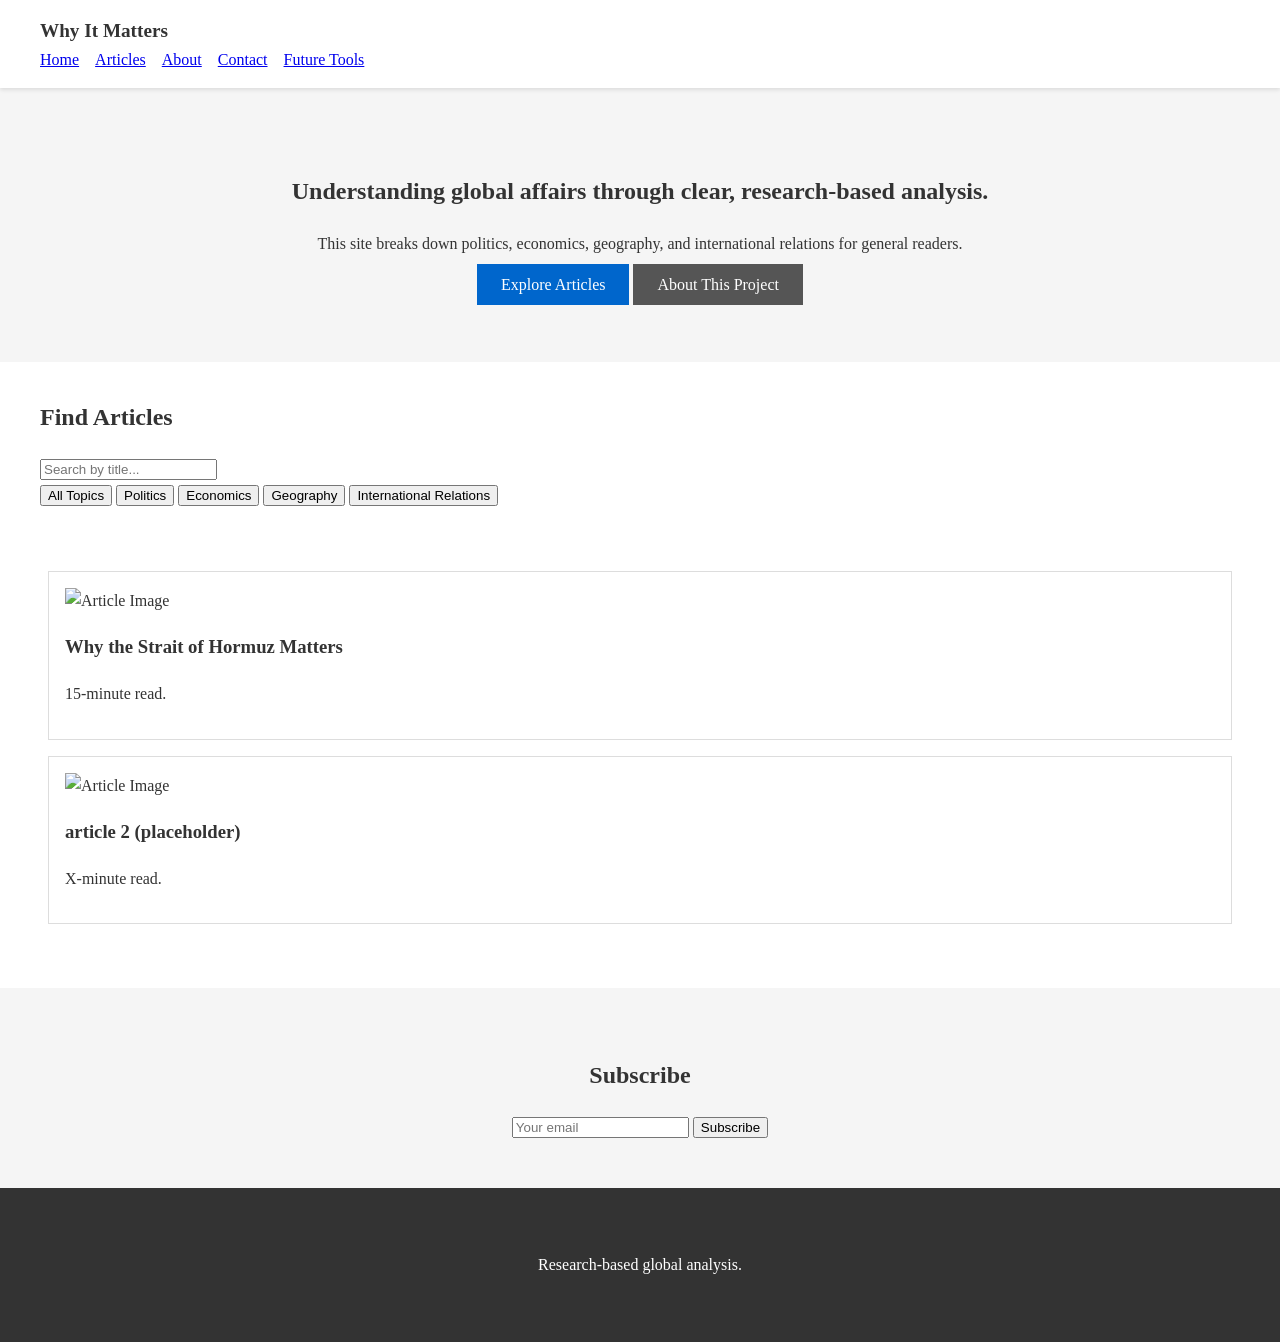
==== index.html @ 8286a20c "Change article topic from Politics to Geography" ====
<!DOCTYPE html>
<html lang="en">
<head>
  <meta charset="UTF-8" />
  <meta name="viewport" content="width=device-width, initial-scale=1.0" />
  <title>Why It Matters</title>
  <link rel="stylesheet" href="css/styles.css" />
</head>
<body>

  <nav class="navbar" id="navbar">
    <div class="container">
      <div class="logo">Why It Matters</div>
      <div class="nav-links" id="navLinks">
        <a href="index.html">Home</a>
        <a href="articles.html">Articles</a>
        <a href="about.html">About</a>
        <a href="contact.html">Contact</a>
        <a href="future-tools.html">Future Tools</a>
      </div>
      <div class="menu-toggle" id="menuToggle">&#9776;</div>
    </div>
  </nav>

  <section class="hero">
    <div class="container">
      <h1>Understanding global affairs through clear, research-based analysis.</h1>
      <p>This site breaks down politics, economics, geography, and international relations for general readers.</p>
      <div class="hero-buttons">
        <a href="articles.html" class="btn">Explore Articles</a>
        <a href="about.html" class="btn secondary">About This Project</a>
      </div>
    </div>
  </section>

  <section class="search-section">
    <div class="container">
      <h2>Find Articles</h2>
      <input type="text" id="searchInput" placeholder="Search by title..." />

      <div class="topic-buttons">
        <button data-topic="All" class="topic-btn active">All Topics</button>
        <button data-topic="Politics" class="topic-btn">Politics</button>
        <button data-topic="Economics" class="topic-btn">Economics</button>
        <button data-topic="Geography" class="topic-btn">Geography</button>
        <button data-topic="International Relations" class="topic-btn">International Relations</button>
      </div>
    </div>
  </section>

  <section class="articles-grid">
    <div class="container" id="articlesContainer">

     <a href="articles/hormuz.html" class="article-link">
  <div class="article-card" data-topic="Geography" data-title="Why the Strait of Hormuz Matters">
    <img src="images/placeholder.png" alt="Article Image" />
    <h3>Why the Strait of Hormuz Matters</h3>
    <p>15-minute read.</p>
  </div>
</a>

     <a href="#" class="article-link">
  <div class="article-card" data-topic="Economics" data-title="How Global Supply Chains Work">
    <img src="images/placeholder.png" alt="Article Image" />
    <h3>article 2 (placeholder)</h3>
    <p>X-minute read.</p>
  </div>
</a>

    </div>
  </section>

  <section class="newsletter">
    <div class="container">
      <h2>Subscribe</h2>
      <form>
        <input type="email" placeholder="Your email" />
        <button type="submit">Subscribe</button>
      </form>
    </div>
  </section>

  <footer>
    <div class="container footer-content">
      <p>Research-based global analysis.</p>
    </div>
  </footer>

  <script src="js/main.js"></script>
</body>
</html>
---- css/styles.css ----
body {
  margin: 0;
  font-family: Georgia, serif;
  line-height: 1.6;
  color: #333;
}

.container {
  max-width: 1200px;
  margin: auto;
  padding: 1rem;
}

/* Navbar */
.navbar {
  position: sticky;
  top: 0;
  background: white;
  box-shadow: 0 2px 4px rgba(0,0,0,0.1);
}

.nav-links {
  display: flex;
  gap: 1rem;
}

.menu-toggle {
  display: none;
}

/* Hero */
.hero {
  text-align: center;
  padding: 3rem 1rem;
  background: #f5f5f5;
}

/* Buttons */
.btn {
  background: #0066cc;
  color: white;
  padding: 0.75rem 1.5rem;
  text-decoration: none;
}

.btn.secondary {
  background: #555;
}

/* Articles */
.articles-grid {
  padding: 2rem;
}

.article-card {
  border: 1px solid #ddd;
  padding: 1rem;
  margin-bottom: 1rem;
}

/* Newsletter */
.newsletter {
  text-align: center;
  padding: 2rem;
  background: #f5f5f5;
}

/* Footer */
footer {
  background: #333;
  color: white;
  text-align: center;
  padding: 2rem;
}

/* Mobile */
@media (max-width: 768px) {
  .nav-links {
    display: none;
  }

  .menu-toggle {
    display: block;
  }
}
/* Logo */

.logo {
    text-decoration: none;
    color: inherit;
    font-weight: bold;
    font-size: 1.2rem;
}

/* Clickable article cards */

.article-link {
    text-decoration: none;
    color: inherit;
    display: block;
}

/* Placeholder cards */

.placeholder {
    display: flex;
    justify-content: center;
    align-items: center;
    min-height: 260px;
    background: #f7f7f7;
    border: 2px dashed #cfcfcf;
    text-align: center;
}

.placeholder-label h3 {
    margin-bottom: .5rem;
}

.placeholder-label p {
    color: #777;
    margin: 0;
}

/* Article count */

.article-count {
    color: #666;
    margin-top: .5rem;
}
/* ==========================
   About Page
========================== */

.about-page {
    max-width: 850px;
    margin: 3rem auto;
}

.about-page .section {
    margin-bottom: 3rem;
}

.about-page h2 {
    margin-bottom: .75rem;
    color: #222;
    border-bottom: 2px solid #0066cc;
    display: inline-block;
    padding-bottom: .3rem;
}

.about-page p {
    line-height: 1.8;
    color: #444;
}

.goals-list {
    padding-left: 1.5rem;
}

.goals-list li {
    margin-bottom: .75rem;
}
/* ==========================
   Contact Page
========================== */

.contact-page {
    max-width: 800px;
    margin: 3rem auto;
}

.contact-form {
    display: flex;
    flex-direction: column;
    gap: 1.25rem;
    margin-top: 2rem;
}

.form-group {
    display: flex;
    flex-direction: column;
}

.form-group label {
    margin-bottom: .5rem;
    font-weight: 600;
}

.form-group input,
.form-group textarea {
    padding: .8rem;
    border: 1px solid #ccc;
    border-radius: 4px;
    font: inherit;
}

.form-group textarea {
    resize: vertical;
}

.socials-section {
    margin-top: 3rem;
}

.socials-list {
    list-style: none;
    padding: 0;
}

.socials-list li {
    margin-bottom: .75rem;
}

.socials-list a {
    color: #0066cc;
    text-decoration: none;
}

.socials-list a:hover {
    text-decoration: underline;
}
/* =========================
   FUTURE TOOLS PAGE
========================= */

.future-tools {
  padding-bottom: 3rem;
}

.projects-grid {
  display: grid;
  grid-template-columns: repeat(auto-fit, minmax(260px, 1fr));
  gap: 1.5rem;
  margin-top: 1rem;
}

/* Project cards */
.project-card {
  background: #fff;
  border: 1px solid #ddd;
  border-radius: 6px;
  padding: 1.2rem;
  box-shadow: 0 1px 3px rgba(0,0,0,0.05);
  transition: transform 0.2s ease, box-shadow 0.2s ease;
}

.project-card:hover {
  transform: translateY(-3px);
  box-shadow: 0 4px 12px rgba(0,0,0,0.1);
}

.project-card h3 {
  margin-top: 0;
}

.project-card p {
  color: #555;
  font-size: 0.95rem;
}

/* Badges */
.badge {
  display: inline-block;
  margin-top: 0.8rem;
  padding: 0.3rem 0.6rem;
  font-size: 0.75rem;
  border-radius: 4px;
  font-weight: bold;
}

/* status colors */
.badge.planning {
  background: #ffe08a;
  color: #5a4b00;
}

.badge.concept {
  background: #d6e4ff;
  color: #1a3a8a;
}

/* Note text */
.note {
  text-align: center;
  color: #777;
  margin-top: 2rem;
}
/* =========================
   ARTICLE PAGE STYLES
========================= */

.article-page {
  max-width: 800px;
  margin: 2rem auto;
  line-height: 1.8;
}

.article-page h1 {
  font-size: 2.2rem;
  margin-bottom: 0.5rem;
}

.article-meta {
  color: #777;
  font-size: 0.9rem;
  margin-bottom: 1rem;
}

.article-page h2 {
  margin-top: 2rem;
  font-size: 1.4rem;
}

.article-page p {
  margin-bottom: 1rem;
  color: #333;
}

.article-page hr {
  margin: 2rem 0;
  border: none;
  border-top: 1px solid #ddd;
}

.article-page a {
  color: #0066cc;
  text-decoration: none;
}

.article-page a:hover {
  text-decoration: underline;
}
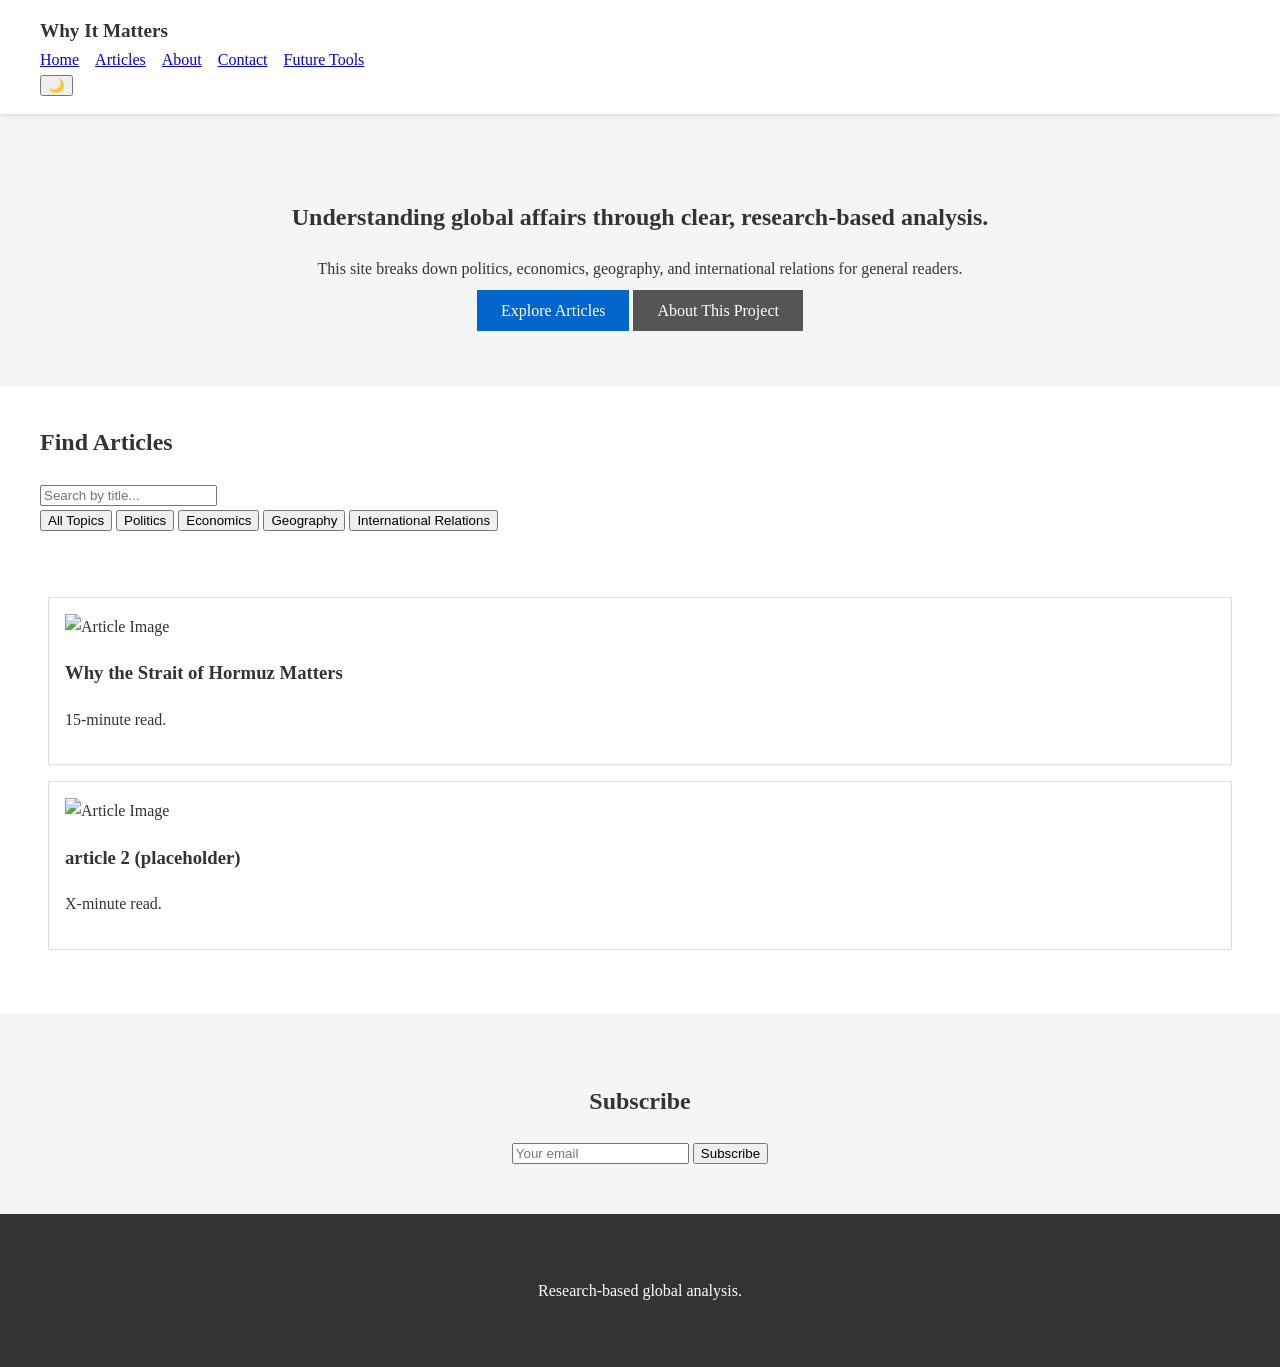
==== commit 326bee78: "Fix HTML structure and add theme toggle button" ====
--- a/index.html
+++ b/index.html
@@ -16,11 +16,17 @@
         <a href="articles.html">Articles</a>
         <a href="about.html">About</a>
         <a href="contact.html">Contact</a>
-        <a href="future-tools.html">Future Tools</a>
-      </div>
+      <a href="future-tools.html">Future Tools</a>
+    </div>
+
+    <!-- right-side controls -->
+    <div class="nav-controls">
+      <button id="themeToggle" class="theme-toggle">🌙</button>
       <div class="menu-toggle" id="menuToggle">&#9776;</div>
     </div>
-  </nav>
+
+  </div>
+</nav>
 
   <section class="hero">
     <div class="container">
--- a/css/styles.css
+++ b/css/styles.css
@@ -75,13 +75,41 @@
 
 /* Mobile */
 @media (max-width: 768px) {
+
+  .navbar .container {
+    display: flex;
+    justify-content: space-between;
+    align-items: center;
+    position: relative;
+  }
+
   .nav-links {
     display: none;
+    flex-direction: column;
+    position: absolute;
+    top: 60px;
+    right: 0;
+    width: 220px;
+    background: white;
+    box-shadow: 0 4px 12px rgba(0,0,0,.15);
+    padding: 1rem;
+    z-index: 1000;
+  }
+
+  .nav-links.show {
+    display: flex;
+  }
+
+  .nav-links a {
+    padding: .6rem 0;
   }
 
   .menu-toggle {
     display: block;
-  }
+    font-size: 1.8rem;
+    cursor: pointer;
+  }
+
 }
 /* Logo */
 
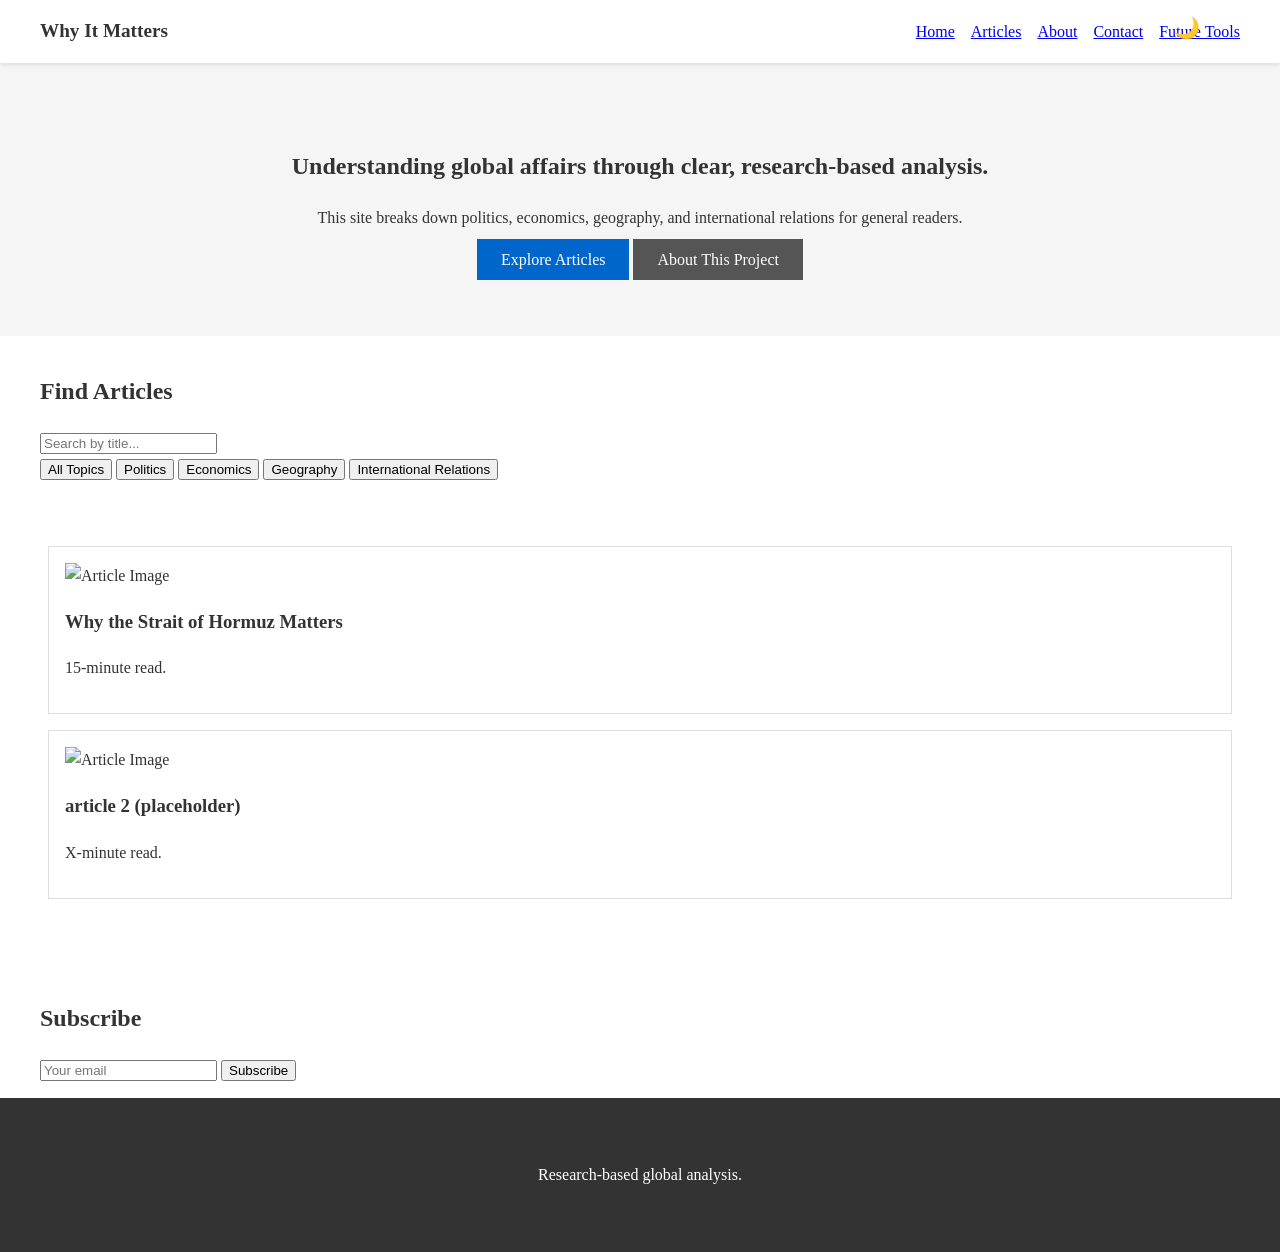
==== commit 204055ff: "Refactor navigation bar structure in index.html" ====
--- a/index.html
+++ b/index.html
@@ -8,21 +8,22 @@
 </head>
 <body>
 
-  <nav class="navbar" id="navbar">
-    <div class="container">
-      <div class="logo">Why It Matters</div>
-      <div class="nav-links" id="navLinks">
-        <a href="index.html">Home</a>
-        <a href="articles.html">Articles</a>
-        <a href="about.html">About</a>
-        <a href="contact.html">Contact</a>
-      <a href="future-tools.html">Future Tools</a>
-    </div>
+<nav class="navbar" id="navbar">
+  <div class="container">
 
-    <!-- right-side controls -->
+    <div class="logo">Why It Matters</div>
+
     <div class="nav-controls">
       <button id="themeToggle" class="theme-toggle">🌙</button>
       <div class="menu-toggle" id="menuToggle">&#9776;</div>
+    </div>
+
+    <div class="nav-links" id="navLinks">
+      <a href="index.html">Home</a>
+      <a href="articles.html">Articles</a>
+      <a href="about.html">About</a>
+      <a href="contact.html">Contact</a>
+      <a href="future-tools.html">Future Tools</a>
     </div>
 
   </div>
--- a/css/styles.css
+++ b/css/styles.css
@@ -3,6 +3,7 @@
   font-family: Georgia, serif;
   line-height: 1.6;
   color: #333;
+  background: white;
 }
 
 .container {
@@ -11,12 +12,30 @@
   padding: 1rem;
 }
 
-/* Navbar */
+/* =========================
+   NAVBAR (FIXED + CLEAN)
+========================= */
+
 .navbar {
   position: sticky;
   top: 0;
   background: white;
   box-shadow: 0 2px 4px rgba(0,0,0,0.1);
+  z-index: 1000;
+}
+
+.navbar .container {
+  display: flex;
+  align-items: center;
+  justify-content: space-between;
+  position: relative;
+}
+
+.logo {
+  text-decoration: none;
+  color: inherit;
+  font-weight: bold;
+  font-size: 1.2rem;
 }
 
 .nav-links {
@@ -26,63 +45,12 @@
 
 .menu-toggle {
   display: none;
-}
-
-/* Hero */
-.hero {
-  text-align: center;
-  padding: 3rem 1rem;
-  background: #f5f5f5;
-}
-
-/* Buttons */
-.btn {
-  background: #0066cc;
-  color: white;
-  padding: 0.75rem 1.5rem;
-  text-decoration: none;
-}
-
-.btn.secondary {
-  background: #555;
-}
-
-/* Articles */
-.articles-grid {
-  padding: 2rem;
-}
-
-.article-card {
-  border: 1px solid #ddd;
-  padding: 1rem;
-  margin-bottom: 1rem;
-}
-
-/* Newsletter */
-.newsletter {
-  text-align: center;
-  padding: 2rem;
-  background: #f5f5f5;
-}
-
-/* Footer */
-footer {
-  background: #333;
-  color: white;
-  text-align: center;
-  padding: 2rem;
-}
-
-/* Mobile */
+  font-size: 1.8rem;
+  cursor: pointer;
+}
+
+/* mobile menu */
 @media (max-width: 768px) {
-
-  .navbar .container {
-    display: flex;
-    justify-content: space-between;
-    align-items: center;
-    position: relative;
-  }
-
   .nav-links {
     display: none;
     flex-direction: column;
@@ -93,162 +61,115 @@
     background: white;
     box-shadow: 0 4px 12px rgba(0,0,0,.15);
     padding: 1rem;
-    z-index: 1000;
+    z-index: 2000;
   }
 
   .nav-links.show {
     display: flex;
   }
 
-  .nav-links a {
-    padding: .6rem 0;
-  }
-
   .menu-toggle {
     display: block;
-    font-size: 1.8rem;
-    cursor: pointer;
   }
-
-}
-/* Logo */
-
-.logo {
-    text-decoration: none;
-    color: inherit;
-    font-weight: bold;
-    font-size: 1.2rem;
-}
-
-/* Clickable article cards */
+}
+
+/* =========================
+   HERO / BUTTONS
+========================= */
+
+.hero {
+  text-align: center;
+  padding: 3rem 1rem;
+  background: #f5f5f5;
+}
+
+.btn {
+  background: #0066cc;
+  color: white;
+  padding: 0.75rem 1.5rem;
+  text-decoration: none;
+}
+
+.btn.secondary {
+  background: #555;
+}
+
+/* =========================
+   ARTICLES
+========================= */
+
+.articles-grid {
+  padding: 2rem;
+}
+
+.article-card {
+  border: 1px solid #ddd;
+  padding: 1rem;
+  margin-bottom: 1rem;
+}
 
 .article-link {
-    text-decoration: none;
-    color: inherit;
-    display: block;
-}
-
-/* Placeholder cards */
+  text-decoration: none;
+  color: inherit;
+  display: block;
+}
+
+/* =========================
+   PLACEHOLDERS
+========================= */
 
 .placeholder {
-    display: flex;
-    justify-content: center;
-    align-items: center;
-    min-height: 260px;
-    background: #f7f7f7;
-    border: 2px dashed #cfcfcf;
-    text-align: center;
-}
-
-.placeholder-label h3 {
-    margin-bottom: .5rem;
-}
-
-.placeholder-label p {
-    color: #777;
-    margin: 0;
-}
-
-/* Article count */
-
-.article-count {
-    color: #666;
-    margin-top: .5rem;
-}
-/* ==========================
-   About Page
-========================== */
+  display: flex;
+  justify-content: center;
+  align-items: center;
+  min-height: 260px;
+  background: #f7f7f7;
+  border: 2px dashed #cfcfcf;
+  text-align: center;
+}
+
+/* =========================
+   ABOUT
+========================= */
 
 .about-page {
-    max-width: 850px;
-    margin: 3rem auto;
+  max-width: 850px;
+  margin: 3rem auto;
 }
 
 .about-page .section {
-    margin-bottom: 3rem;
+  margin-bottom: 3rem;
 }
 
 .about-page h2 {
-    margin-bottom: .75rem;
-    color: #222;
-    border-bottom: 2px solid #0066cc;
-    display: inline-block;
-    padding-bottom: .3rem;
-}
-
-.about-page p {
-    line-height: 1.8;
-    color: #444;
-}
-
-.goals-list {
-    padding-left: 1.5rem;
-}
-
-.goals-list li {
-    margin-bottom: .75rem;
-}
-/* ==========================
-   Contact Page
-========================== */
+  margin-bottom: .75rem;
+  border-bottom: 2px solid #0066cc;
+  display: inline-block;
+  padding-bottom: .3rem;
+}
+
+/* =========================
+   CONTACT
+========================= */
 
 .contact-page {
-    max-width: 800px;
-    margin: 3rem auto;
+  max-width: 800px;
+  margin: 3rem auto;
 }
 
 .contact-form {
-    display: flex;
-    flex-direction: column;
-    gap: 1.25rem;
-    margin-top: 2rem;
+  display: flex;
+  flex-direction: column;
+  gap: 1.25rem;
 }
 
 .form-group {
-    display: flex;
-    flex-direction: column;
-}
-
-.form-group label {
-    margin-bottom: .5rem;
-    font-weight: 600;
-}
-
-.form-group input,
-.form-group textarea {
-    padding: .8rem;
-    border: 1px solid #ccc;
-    border-radius: 4px;
-    font: inherit;
-}
-
-.form-group textarea {
-    resize: vertical;
-}
-
-.socials-section {
-    margin-top: 3rem;
-}
-
-.socials-list {
-    list-style: none;
-    padding: 0;
-}
-
-.socials-list li {
-    margin-bottom: .75rem;
-}
-
-.socials-list a {
-    color: #0066cc;
-    text-decoration: none;
-}
-
-.socials-list a:hover {
-    text-decoration: underline;
-}
-/* =========================
-   FUTURE TOOLS PAGE
+  display: flex;
+  flex-direction: column;
+}
+
+/* =========================
+   FUTURE TOOLS
 ========================= */
 
 .future-tools {
@@ -259,34 +180,17 @@
   display: grid;
   grid-template-columns: repeat(auto-fit, minmax(260px, 1fr));
   gap: 1.5rem;
-  margin-top: 1rem;
-}
-
-/* Project cards */
+}
+
+/* cards */
 .project-card {
   background: #fff;
   border: 1px solid #ddd;
   border-radius: 6px;
   padding: 1.2rem;
-  box-shadow: 0 1px 3px rgba(0,0,0,0.05);
-  transition: transform 0.2s ease, box-shadow 0.2s ease;
-}
-
-.project-card:hover {
-  transform: translateY(-3px);
-  box-shadow: 0 4px 12px rgba(0,0,0,0.1);
-}
-
-.project-card h3 {
-  margin-top: 0;
-}
-
-.project-card p {
-  color: #555;
-  font-size: 0.95rem;
-}
-
-/* Badges */
+}
+
+/* badges */
 .badge {
   display: inline-block;
   margin-top: 0.8rem;
@@ -296,65 +200,69 @@
   font-weight: bold;
 }
 
-/* status colors */
 .badge.planning {
   background: #ffe08a;
-  color: #5a4b00;
 }
 
 .badge.concept {
   background: #d6e4ff;
-  color: #1a3a8a;
-}
-
-/* Note text */
-.note {
+}
+
+/* =========================
+   FOOTER
+========================= */
+
+footer {
+  background: #333;
+  color: white;
   text-align: center;
-  color: #777;
-  margin-top: 2rem;
-}
-/* =========================
-   ARTICLE PAGE STYLES
-========================= */
-
-.article-page {
-  max-width: 800px;
-  margin: 2rem auto;
-  line-height: 1.8;
-}
-
-.article-page h1 {
-  font-size: 2.2rem;
-  margin-bottom: 0.5rem;
-}
-
-.article-meta {
-  color: #777;
-  font-size: 0.9rem;
-  margin-bottom: 1rem;
-}
-
-.article-page h2 {
-  margin-top: 2rem;
-  font-size: 1.4rem;
-}
-
-.article-page p {
-  margin-bottom: 1rem;
-  color: #333;
-}
-
-.article-page hr {
-  margin: 2rem 0;
+  padding: 2rem;
+}
+
+/* =========================
+   DARK MODE (FIXED CLEAN)
+========================= */
+
+body.dark {
+  background: #121212;
+  color: #eaeaea;
+}
+
+body.dark .navbar {
+  background: #1e1e1e;
+}
+
+body.dark .article-card,
+body.dark .project-card {
+  background: #1e1e1e;
+  border-color: #333;
+}
+
+body.dark .hero,
+body.dark .newsletter {
+  background: #181818;
+}
+
+body.dark footer {
+  background: #0d0d0d;
+}
+
+body.dark a {
+  color: #7ab7ff;
+}
+
+/* =========================
+   THEME BUTTON (FIXED)
+   IMPORTANT: NOT fixed over hamburger anymore
+========================= */
+
+.theme-toggle {
+  position: absolute;
+  right: 50px;
+  top: 15px;
+  background: none;
   border: none;
-  border-top: 1px solid #ddd;
-}
-
-.article-page a {
-  color: #0066cc;
-  text-decoration: none;
-}
-
-.article-page a:hover {
-  text-decoration: underline;
-}
+  font-size: 1.3rem;
+  cursor: pointer;
+  z-index: 2001;
+}
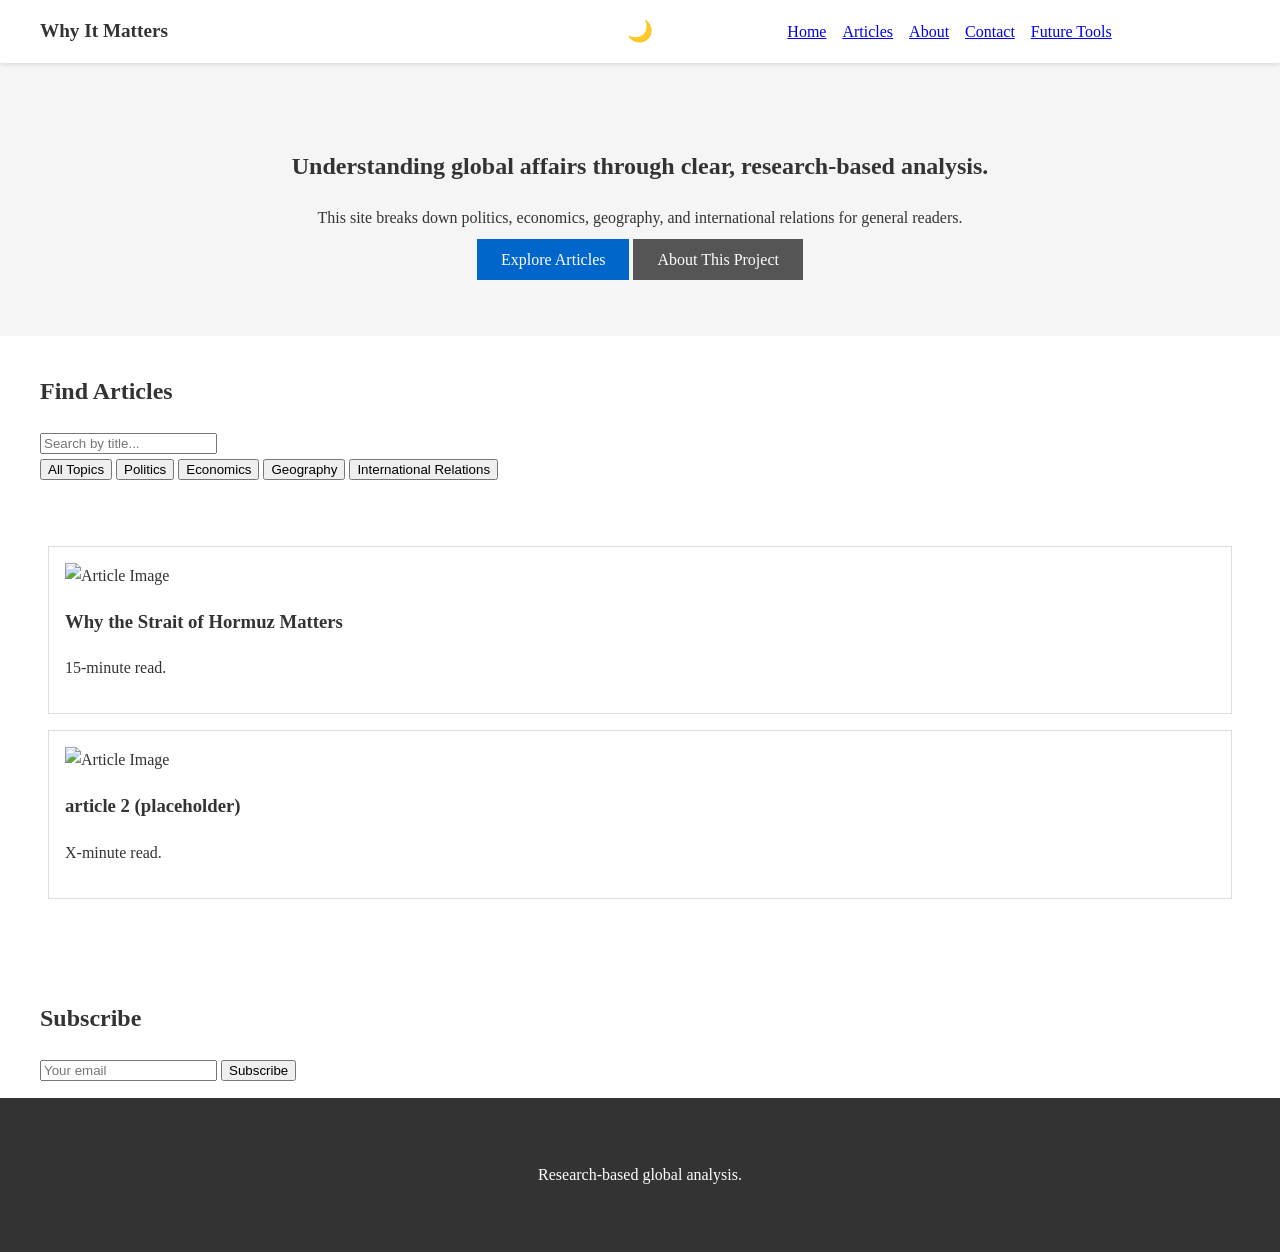
==== commit e455b70d: "Update article image for Hormuz article" ====
--- a/index.html
+++ b/index.html
@@ -60,7 +60,7 @@
 
      <a href="articles/hormuz.html" class="article-link">
   <div class="article-card" data-topic="Geography" data-title="Why the Strait of Hormuz Matters">
-    <img src="images/placeholder.png" alt="Article Image" />
+    <img src="strait-of-hormuz-1749902340840.jpg" alt="Article Image" />
     <h3>Why the Strait of Hormuz Matters</h3>
     <p>15-minute read.</p>
   </div>
--- a/css/styles.css
+++ b/css/styles.css
@@ -13,7 +13,7 @@
 }
 
 /* =========================
-   NAVBAR (FIXED + CLEAN)
+   NAVBAR (CLEAN CENTERED GRID)
 ========================= */
 
 .navbar {
@@ -25,32 +25,53 @@
 }
 
 .navbar .container {
-  display: flex;
+  display: grid;
+  grid-template-columns: 1fr auto 1fr;
   align-items: center;
-  justify-content: space-between;
-  position: relative;
-}
-
+}
+
+/* logo (left) */
 .logo {
-  text-decoration: none;
-  color: inherit;
   font-weight: bold;
   font-size: 1.2rem;
-}
-
+  justify-self: start;
+  white-space: nowrap;
+}
+
+/* nav links (center) */
 .nav-links {
   display: flex;
   gap: 1rem;
-}
-
+  justify-self: center;
+}
+
+/* right controls */
+.nav-controls {
+  display: flex;
+  align-items: center;
+  gap: 10px;
+  justify-self: end;
+}
+
+/* hamburger */
 .menu-toggle {
   display: none;
   font-size: 1.8rem;
   cursor: pointer;
 }
 
-/* mobile menu */
+/* =========================
+   MOBILE NAV
+========================= */
+
 @media (max-width: 768px) {
+
+  .navbar .container {
+    display: flex;
+    justify-content: space-between;
+    align-items: center;
+  }
+
   .nav-links {
     display: none;
     flex-direction: column;
@@ -74,7 +95,7 @@
 }
 
 /* =========================
-   HERO / BUTTONS
+   HERO
 ========================= */
 
 .hero {
@@ -82,6 +103,10 @@
   padding: 3rem 1rem;
   background: #f5f5f5;
 }
+
+/* =========================
+   BUTTONS
+========================= */
 
 .btn {
   background: #0066cc;
@@ -182,7 +207,6 @@
   gap: 1.5rem;
 }
 
-/* cards */
 .project-card {
   background: #fff;
   border: 1px solid #ddd;
@@ -190,7 +214,6 @@
   padding: 1.2rem;
 }
 
-/* badges */
 .badge {
   display: inline-block;
   margin-top: 0.8rem;
@@ -220,7 +243,7 @@
 }
 
 /* =========================
-   DARK MODE (FIXED CLEAN)
+   DARK MODE
 ========================= */
 
 body.dark {
@@ -252,17 +275,12 @@
 }
 
 /* =========================
-   THEME BUTTON (FIXED)
-   IMPORTANT: NOT fixed over hamburger anymore
+   THEME BUTTON
 ========================= */
 
 .theme-toggle {
-  position: absolute;
-  right: 50px;
-  top: 15px;
   background: none;
   border: none;
   font-size: 1.3rem;
   cursor: pointer;
-  z-index: 2001;
-}
+}
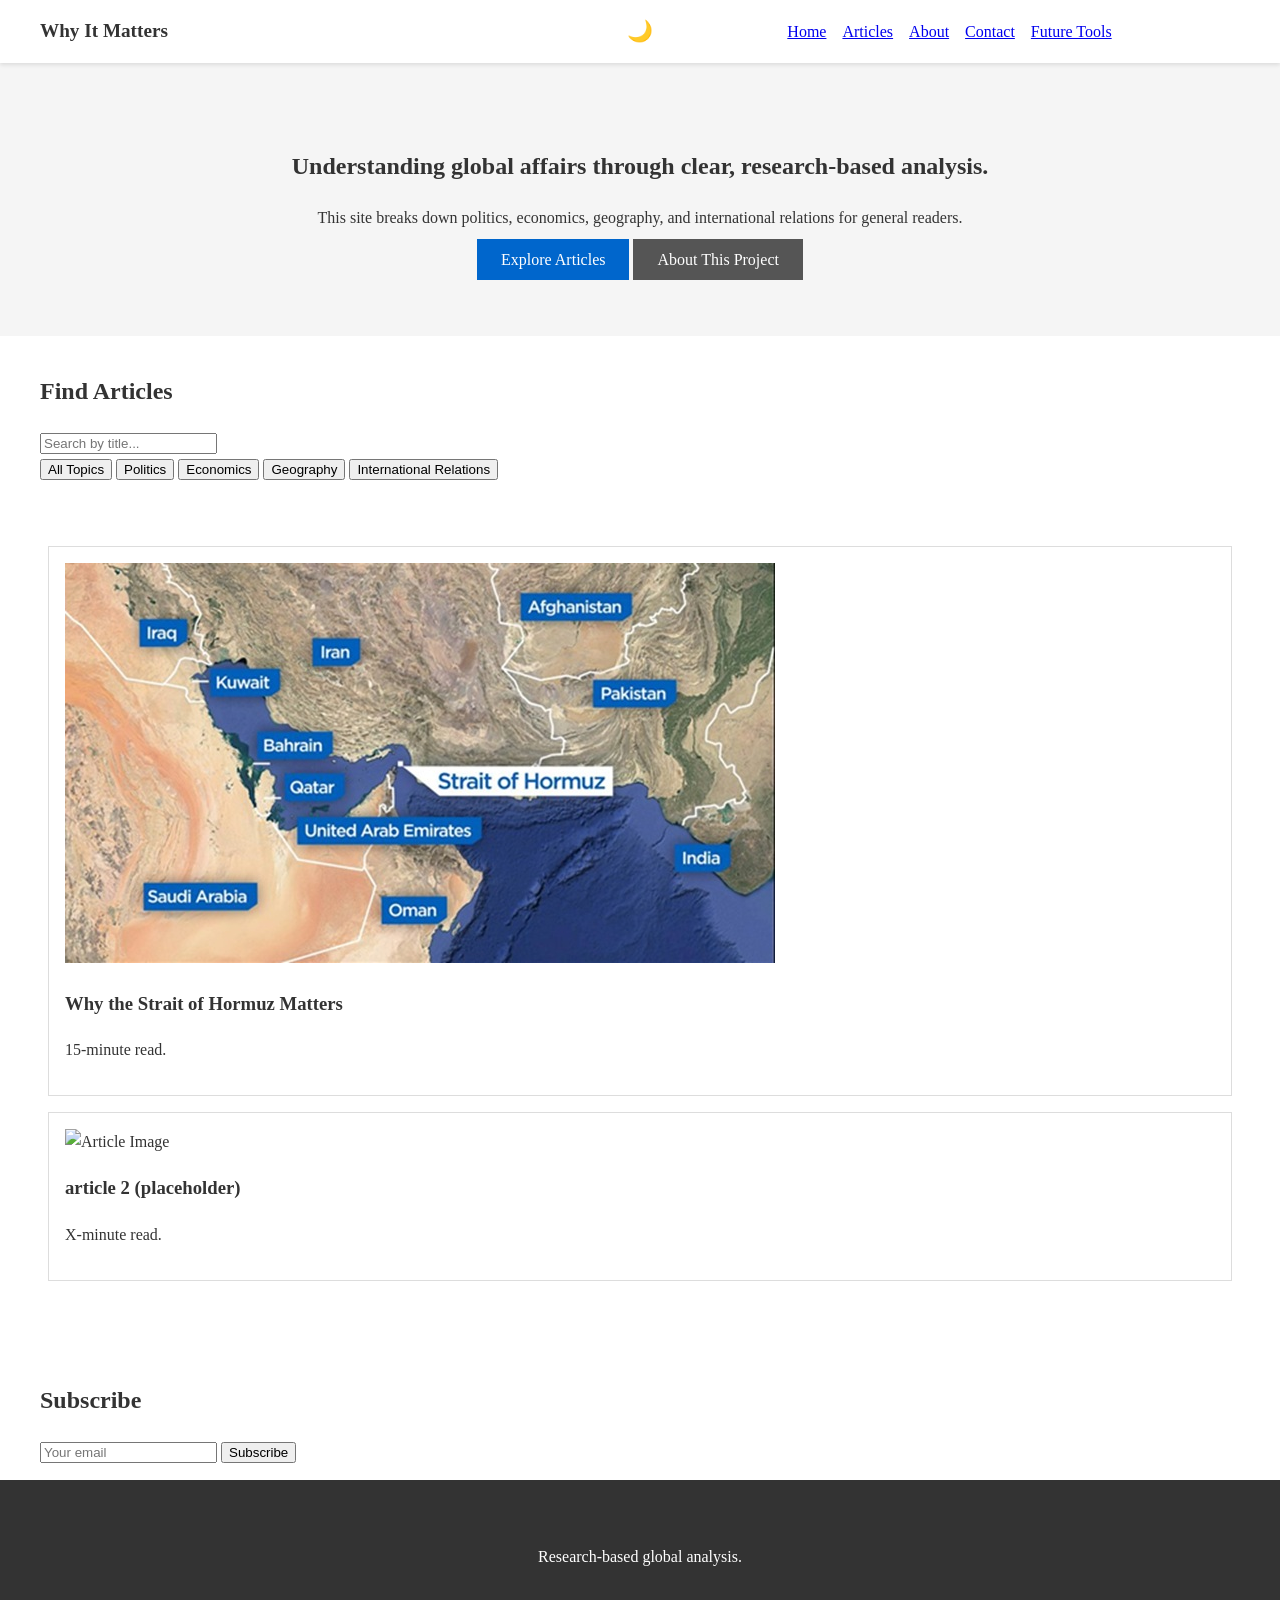
==== commit efd379f2: "Update image source path for article card" ====
--- a/index.html
+++ b/index.html
@@ -60,7 +60,7 @@
 
      <a href="articles/hormuz.html" class="article-link">
   <div class="article-card" data-topic="Geography" data-title="Why the Strait of Hormuz Matters">
-    <img src="strait-of-hormuz-1749902340840.jpg" alt="Article Image" />
+ <img src="images/strait-of-hormuz-1749902340840.jpg" alt="Strait of Hormuz" />
     <h3>Why the Strait of Hormuz Matters</h3>
     <p>15-minute read.</p>
   </div>
